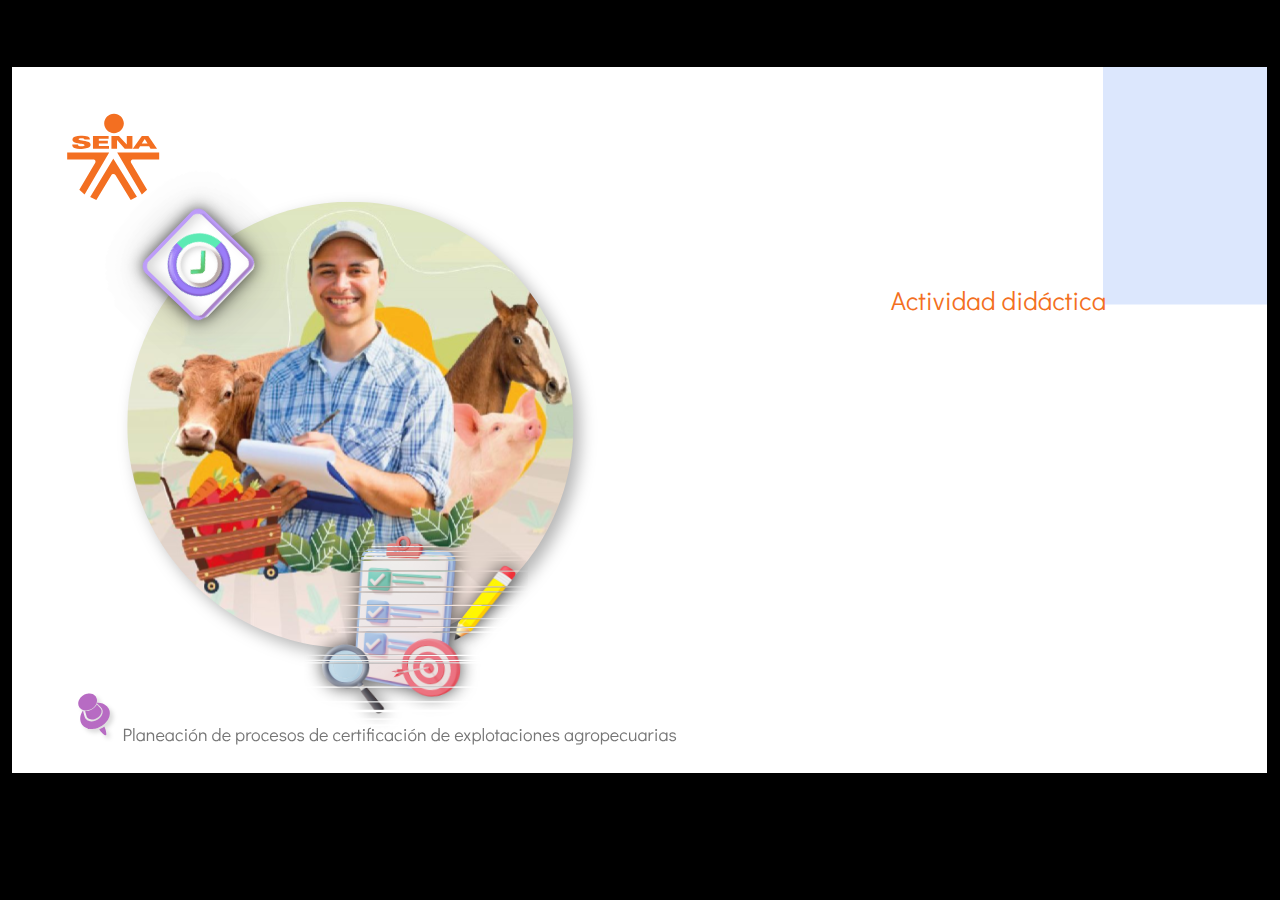
==== public/actividades/story.html @ 5ee7822a "Ajustes-maquetacion_2" ====
﻿<!doctype html>
<html lang="es">
<head>
  <meta charset="utf-8">
  <!-- Creado con Storyline 360 - http://www.articulate.com  -->
  <!-- version: 3.67.28569.0 -->
  <title>Actividad_didactica</title>
  <meta http-equiv="x-ua-compatible" content="IE=edge"/>
  <meta name="viewport" content="width=device-width,initial-scale=1,user-scalable=no,shrink-to-fit=no,minimal-ui"/>
  <meta name="apple-mobile-web-app-capable" content="yes"/>
  <style>
    html, body { height: 100%; padding: 0; margin: 0 }
    #app { height: 100%; width: 100%; }
  </style>

  <script>
    window.DS = {};
    window.globals = {
      DATA_PATH_BASE: '',
      HAS_FRAME: true,
      HAS_SLIDE: true,

      lmsPresent: false,
      tinCanPresent: false,
      cmi5Present: false,
      aoSupport: false,
      scale: 'show all',
      captureRc: false,
      browserSize: 'optimal',
      bgColor: '#000000',
      features: 'AccessibleVideo,FullScreenToggle,IE11Warning,InsertSvgPicture,LayerPresentAsDialog,MultipleQuizTracking,QuestionCorrectVariable,UpdatedThemeEditor',
      themeName: 'classic',
      preloaderColor: '#FFFFFF',
      suppressAnalytics: false,
      productChannel: 'stable',
      publishSource: 'storyline',
      aid: 'aid|5304b41d-7af7-4125-b8d1-83eb222823e2',
      cid: '04bfd34e-cd07-4569-9f02-371561cab23e',
      playerVersion: '3.67.28569.0',
      publishTimestamp: '2022-09-19T19:33:17.8847913Z',
      maxIosVideoElements: 10,
      connectionSettings: { },

      
      parseParams: function(qs) {
        if (window.globals.parsedParams != null) {
          return window.globals.parsedParams;
        }
        qs = (qs || window.location.search.substr(1)).split('+').join(' ');
        var params = {},
            tokens,
            re = /[?&]?([^=]+)=([^&]*)/g;

        while (tokens = re.exec(qs)) {
          params[decodeURIComponent(tokens[1]).trim()] =
            decodeURIComponent(tokens[2]).trim();
        }
        window.globals.parsedParams = params;
        return params;
      }

    };
  </script>
  <script>
    var isIe11 = ('ActiveXObject' in window || window.MSBlobBuilder != null)
      && window.msCrypto != null && !window.ActiveXObject;
    if (isIe11 && window.globals.features.indexOf('IE11Warning') != -1) {
      window.globals.unsupportedBrowser = true;
      document.write(atob('[base64]'));
    }
  </script>
  
  <script>window.THREE = { };</script>
  
</head>
<body style="background: #000000" class="cs-HTML theme-classic">
  <!-- 360 -->
  <script>!function(e){var i=/iPhone/i,o=/iPod/i,n=/iPad/i,t=/(?=.*\bAndroid\b)(?=.*\bMobile\b)/i,d=/Android/i,s=/(?=.*\bAndroid\b)(?=.*\bSD4930UR\b)/i,b=/(?=.*\bAndroid\b)(?=.*\b(?:KFOT|KFTT|KFJWI|KFJWA|KFSOWI|KFTHWI|KFTHWA|KFAPWI|KFAPWA|KFARWI|KFASWI|KFSAWI|KFSAWA)\b)/i,r=/IEMobile/i,h=/(?=.*\bWindows\b)(?=.*\bARM\b)/i,a=/BlackBerry/i,l=/BB10/i,p=/Opera Mini/i,f=/(CriOS|Chrome)(?=.*\bMobile\b)/i,u=/(?=.*\bFirefox\b)(?=.*\bMobile\b)/i,c=new RegExp("(?:Nexus 7|BNTV250|Kindle Fire|Silk|GT-P1000)","i"),w=function(e,i){return e.test(i)},A=function(e){var A=e||navigator.userAgent,v=A.split("[FBAN");if(void 0!==v[1]&&(A=v[0]),this.apple={phone:w(i,A),ipod:w(o,A),tablet:!w(i,A)&&w(n,A),device:w(i,A)||w(o,A)||w(n,A)},this.amazon={phone:w(s,A),tablet:!w(s,A)&&w(b,A),device:w(s,A)||w(b,A)},this.android={phone:w(s,A)||w(t,A),tablet:!w(s,A)&&!w(t,A)&&(w(b,A)||w(d,A)),device:w(s,A)||w(b,A)||w(t,A)||w(d,A)},this.windows={phone:w(r,A),tablet:w(h,A),device:w(r,A)||w(h,A)},this.other={blackberry:w(a,A),blackberry10:w(l,A),opera:w(p,A),firefox:w(u,A),chrome:w(f,A),device:w(a,A)||w(l,A)||w(p,A)||w(u,A)||w(f,A)},this.seven_inch=w(c,A),this.any=this.apple.device||this.android.device||this.windows.device||this.other.device||this.seven_inch,this.phone=this.apple.phone||this.android.phone||this.windows.phone,this.tablet=this.apple.tablet||this.android.tablet||this.windows.tablet,"undefined"==typeof window)return this},v=function(){var e=new A;return e.Class=A,e};"undefined"!=typeof module&&module.exports&&"undefined"==typeof window?module.exports=A:"undefined"!=typeof module&&module.exports&&"undefined"!=typeof window?module.exports=v():"function"==typeof define&&define.amd?define("isMobile",[],e.isMobile=v()):e.isMobile=v()}(this);
    window.isMobile.apple.tablet = window.isMobile.apple.tablet ||
      (navigator.platform === 'MacIntel' && navigator.maxTouchPoints > 1);
    window.isMobile.apple.device = window.isMobile.apple.device || window.isMobile.apple.tablet;
    window.isMobile.tablet = window.isMobile.tablet || window.isMobile.apple.tablet;
    window.isMobile.any = window.isMobile.any || window.isMobile.apple.tablet;
  </script>

  <div id="focus-sink" tabindex="-1"></div>

  <div id="preso"></div>
  <script>
    (function() {

      var classTypes = [ 'desktop', 'mobile', 'phone', 'tablet' ];

      var addDeviceClasses = function(prefix, testObj) {
        var curr, i;
        for (i = 0; i < classTypes.length; i++) {
          curr = classTypes[i];
          if (testObj[curr]) {
            document.body.classList.add(prefix + curr);
          }
        }
      };

      var params = window.globals.parseParams(),
          isDevicePreview = params.devicepreview === '1',
          isPhoneOverride = params.deviceType === 'phone' || (isDevicePreview && params.phone == '1'),
          isTabletOverride = (params.deviceType === 'tablet' || isDevicePreview) && !isPhoneOverride,
          isMobileOverride = isPhoneOverride || isTabletOverride;

      var deviceView = {
        desktop: !window.isMobile.any && !isMobileOverride,
        mobile: window.isMobile.any || isMobileOverride,
        phone: isPhoneOverride || (window.isMobile.phone && !isTabletOverride),
        tablet: isTabletOverride || window.isMobile.tablet
      };

      window.globals.deviceView = deviceView;
      window.isMobile.desktop = !window.isMobile.any;
      window.isMobile.mobile = window.isMobile.any;

      addDeviceClasses('view-', deviceView);

    })();
  </script>
  
  <script src='story_content/user.js' type=text/javascript></script>
  <div class="slide-loader"></div>

  <script>
    if (window.globals.deviceView.isMobile) { var doc = document, loader = doc.body.querySelector('.slide-loader'); [ 1, 2, 3 ].forEach(function(n) { var d = doc.createElement('div'); d.style.backgroundColor = window.globals.preloaderColor; d.classList.add('mobile-loader-dot'); d.classList.add('dot' + n); loader.appendChild(d); }); }
  </script>

  <div class="mobile-load-title-overlay" style="display: none">
    <div class="mobile-load-title">Actividad_didactica</div>
  </div>

  <div class="mobile-chrome-warning"></div>

  
<style>
  .warn-connection-dialog {
    display: none;
    background: transparent;
    pointer-events: none;
    position: fixed;
    left: 0;
    top: 0;
    width: 100%;
    height: 100%;
    z-index: 999;
  }

  .warn-connection-content {
    border-radius: 4px;
    background: white;
    border: 1px solid #E7E7E7;
    color: #333333;
    box-shadow: 0 2px 4px rgba(0, 0, 0, 0.25);
    transition: all 150ms ease-out;
    position: absolute;
    white-space: nowrap;
  }

  .view-phone.is-landscape .warn-connection-content {
    left: 23px;
    bottom: 23px;
  }

  .view-tablet.is-landscape .warn-connection-content {
    left: 50%;
    top: 20px;
    transform: translateX(-50%);
  }

  .is-portrait .warn-connection-content {
    transform: translate(-50%, calc(-100% - 15px));
  }

  .warn-connection-content p {
    display: inline-block;
    margin: 0 8px 0 0;
    line-height: 33px;
    font-size: 11px;
  }

  .warn-connection-content svg {
    position: relative;
    vertical-align: middle;
    margin: 0 2px 2px 8px;
  }

  .view-desktop .warn-connection-content {
    left: 1.5em;
    bottom: 1.5em;
  }

  .view-desktop .warn-connection-content p {
    font-size: 1.1em;
  }

  .is-offline .warn-connection-dialog {
    display: block;
  }

  .is-offline .cs-panel * {
    pointer-events: none !important;
  }

  .is-offline .cs-panel {
    pointer-events: all !important;
  }

  .is-offline #nav-controls * {
    pointer-events: none !important;
  }

  .is-offline #nav-controls {
    pointer-events: all !important;
  }
</style>

<div class="warn-connection-dialog">
  <div class="warn-connection-content">
    <svg width="17" height="15" viewBox="0 0 17 15" xmlns="http://www.w3.org/2000/svg">
      <path fill="#8F0000" stroke="white" d="M16.07,12.98 L15.88,12.23 L9.51,1.21 C8.97,0.26,7.6,0.26,7.06,1.21 L0.69,12.23 C0.15,13.16,0.81,14.36,1.91,14.36 H14.65 C15.47,14.36,16.05,13.7,16.07,12.98 Z"/>
      <path fill="white" stroke="white" d="M8.58,5.5 C8.35,5.28,8.5,5.35,8.21,5.32 C8.09,5.35,7.97,5.49,7.96,5.67 C7.97,5.79,7.98,5.92,7.98,6.04 L7.98,6.04 C7.99,6.17,8,6.31,8.01,6.43 L8.01,6.44 C8.03,6.92,8.06,7.41,8.09,7.9 L8.09,7.9 C8.12,8.39,8.14,8.88,8.17,9.37 C8.17,9.39,8.18,9.42,8.2,9.44 C8.23,9.46,8.25,9.47,8.28,9.47 C8.31,9.47,8.34,9.46,8.35,9.44 C8.37,9.43,8.38,9.4,8.39,9.35 L8.39,9.34 C8.39,9.24,8.4,9.15,8.4,9.05 L8.4,9.05 C8.41,8.96,8.41,8.86,8.42,8.75 C8.43,8.44,8.45,8.12,8.47,7.81 L8.47,7.81 C8.49,7.49,8.51,7.18,8.53,6.87 C8.55,6.46,8.56,6.05,8.59,5.64 L8.6,5.62 C8.6,5.57,8.59,5.53,8.58,5.5 L8.21,5.32 Z"/>
      <circle fill="white" stroke="white" cx="8.3" cy="11.35" r="0.3"/>
    </svg>
    <p>You are offline. Trying to reconnect...</p>
  </div>
</div>

<script>
  (function() {
    window.DS.connection = {
      warningShown: false,
      assets: {},
      loadingAssetGroup: false,
      retryDelay: 500
    };

    // @TODO this is POC code and can be cleaned up a bit more if we move forward
    // with the feature



    // The `window.globals.features` variable must be set in `webpack.dev.config` when testing locally - it is not enough
    // to have it in the data - but it must be set there as well.
    var useConnectionMessages = window.AbortController != null &&
      window.location.protocol != 'file:' &&
      window.globals.features.indexOf('ConnectionMessages') != -1;

    window.DS.connection.useConnectionMessages = useConnectionMessages

    var assetCount = 0;
    var checkLoadedId;
    var connectionSettings = window.globals.connectionSettings;

    if (useConnectionMessages && connectionSettings != null) {
      var contentEl = document.querySelector('.warn-connection-content');
      var messageEl = contentEl.querySelector('p')

      if (connectionSettings.useDarkTheme) {
        contentEl.style.borderColor = '#BABBBA';
        contentEl.style.backgroundColor = '#282828';
        contentEl.style.color = '#FFFFFF';
      }

      if (connectionSettings.message != null) {
        messageEl.textContent = window.decodeURIComponent(connectionSettings.message);
      }
    }

    function checkAssetsReady() {
      for (var i in DS.connection.assets) {
        if (!DS.connection.assets[i].success) {
          return false;
        }
      }
      return true;
    }

    function stopAssetGroup() {
      if (!useConnectionMessages) { return; }

      assetCount = 0;

      DS.connection.oldAssetGroup = DS.connection.assets;
      DS.connection.assets = {};
      DS.connection.loadingAssetGroup = false;
      clearInterval(checkLoadedId);
    }

    function startAssetGroup() {
      if (!useConnectionMessages) { return; }
      var ticks = 0;
      clearInterval(checkLoadedId);
      checkLoadedId = setInterval(function() {
        var loaded = 0;
        if (assetCount === 0 && loaded === 0) {
          clearInterval(checkLoadedId);
          return;
        }

        for (var i in DS.connection.assets) {
          if (DS.connection.assets[i].success) {
            loaded++;
          }
        }

        if (assetCount === loaded && checkAssetsReady()) {
          for (var i in DS.connection.assets) {
            if (DS.connection.assets[i].action) {
              DS.connection.assets[i].action();
            }
          }
          hideWarning();
          stopAssetGroup();
        }
      }, 100)
    }

    function requiredAsset(url, action, retry, type) {
      if (!useConnectionMessages) { return; }
      if (DS.connection.assets[url]) { return; }

      DS.connection.assets[url] = {
        success: false, action: action, retry: retry, type: type
      };
      assetCount = Object.keys(DS.connection.assets).length;
      if (!DS.connection.loadingAssetGroup) {
        startAssetGroup();
      }
      DS.connection.loadingAssetGroup = true;
    }

    function assetLoaded(url) {
      if (!useConnectionMessages) { return; }
      if (DS.connection.assets[url]) {
        DS.connection.assets[url].success = true;
      }
    }

    function assetFailed(url) {
      if (!useConnectionMessages) { return; }
      if (!DS.connection.assets[url]) {
        if (/\.js$/.test(url)) {
          setTimeout(function() {
            if (DS.connection.lastSlideLoaded != null) {
              DS.connection.lastSlideLoaded();
            }
          }, DS.connection.retryDelay);
        }
        return;
      }
      if (!DS.connection.warningShown) { showWarning(); }
      if (DS.connection.assets[url].retry) {
        setTimeout(function() {
          if (!DS.connection.assets[url].success) {
            DS.connection.assets[url].retry()
          }
        }, DS.connection.retryDelay);
      }
    }

    function hideWarning() {
      document.body.classList.remove('is-offline');
      DS.connection.warningShown = false;
    }
    DS.connection.hideWarning = hideWarning

    function showWarning(btn) {
      document.body.classList.add('is-offline')
      DS.connection.warningShown = true;
      updateWarningPosition();
    }

    function updateWarningPosition() {
      if (!DS.connection.warningShown) {
        return;
      }

      var isPortrait = document.body.classList.contains('is-portrait');
      var warningEl = document.querySelector('.warn-connection-content');

      if (isPortrait) {
        var slide = document.querySelector('.primary-slide');
        var slideRect = slide.getBoundingClientRect();

        warningEl.style.top = `${slideRect.top}px`
        warningEl.style.left = `${slideRect.left + slideRect.width / 2}px`
      } else {
        warningEl.style.top = null;
        warningEl.style.left = null;
      }

      window.requestAnimationFrame(updateWarningPosition);
    }

    // these will all be noops if the feature flag isn't set in
    // the data and `window.globals.features`
    DS.connection.requiredAsset = requiredAsset;
    DS.connection.assetLoaded = assetLoaded;
    DS.connection.assetFailed = assetFailed;
    DS.connection.stopAssetGroup = stopAssetGroup;
    DS.connection.startAssetGroup = startAssetGroup;
  })();
</script>


  <script>
    
    if (window.autoSpider && window.vInterfaceObject) {
      document.querySelector('.mobile-load-title-overlay').style.display = 'none';
    }
  </script>

  

  <link rel="stylesheet" href="html5/data/css/output.min.css" data-noprefix/>
</body>
<script src="html5/lib/scripts/bootstrapper.min.js"></script>
</html>
---- public/actividades/html5/data/css/output.min.css ----
@font-face {
  font-family: 'Didact GothicBold CBold5CE326C4';
  src: url('[data-uri]');
  font-style: normal;
  font-weight: normal;
}
@font-face {
  font-family: 'Didact Gothic Charset1_D8FB6661';
  src: url('[data-uri]');
  font-style: normal;
  font-weight: normal;
}
@font-face {
  font-family: 'Didact Gothic Charset0_9B944016';
  src: url('[data-uri]');
  font-style: normal;
  font-weight: normal;
}
@font-face {
  font-family: 'Didact GothicBold CBoldC69CEF59';
  src: url('[data-uri]');
  font-style: normal;
  font-weight: normal;
}
.cs-HTML {
  background: rgba(0, 0, 0, 1);
}
.cs-npnxnanbnsnfns00000000001 .cs-infopanel  {
  box-shadow: 0 1px 0 rgba(0, 0, 0, 1);
  background: rgba(255, 255, 255, 1);
}
.cs-npnxnanbnsnfns00000000001 .cs-infopanel .cs-link {
  color: rgba(124, 34, 128, 1);
}
.cs-npnxnanbnsnfns00000000001 .cs-infopanel .cs-link:hover {
  color: rgba(0, 0, 238, 1);
}
.cs-npnxnanbnsnfns00000000001 .cs-infopanel .cs-name {
  color: rgba(68, 68, 68, 1);
}
.cs-npnxnanbnsnfns00000000001 .cs-infopanel .cs-title {
  color: rgba(153, 153, 153, 1);
}
.cs-npnxnanbnsnfns00000000001 .cs-infopanelpopup  {
  box-shadow: 0 1px 0 rgba(0, 0, 0, 1);
  background: linear-gradient(180deg, rgba(29, 29, 29, 1) 0%, rgba(11, 11, 11, 1) 100%);
}
.cs-npnxnanbnsnfns00000000001 .cs-infopanelpopup .cs-link {
  color: rgba(255, 255, 255, 1);
}
.cs-npnxnanbnsnfns00000000001 .cs-infopanelpopup .cs-link:hover {
  color: rgba(117, 117, 117, 1);
}
.cs-npnxnanbnsnfns00000000001 .cs-infopanelpopup .cs-name {
  color: rgba(114, 114, 114, 1);
}
.cs-npnxnanbnsnfns00000000001 .cs-infopanelpopup .cs-bio {
  color: rgba(255, 255, 255, 1);
}
.cs-npnxnanbnsnfns00000000001 .cs-timer  {
  color: rgba(255, 255, 255, 1);
}
.cs-npnxnanbnsnfns00000000001 .cs-duration stop:first-child {
  stop-color: rgba(0, 215, 255, 1);
}
.cs-npnxnanbnsnfns00000000001 .cs-duration stop:last-child {
  stop-color: rgba(0, 171, 255, 1);
}
.cs-npnxnanbnsnfns00000000001 .cs-elapsed stop:first-child {
  stop-color: rgba(254, 227, 71, 1);
}
.cs-npnxnanbnsnfns00000000001 .cs-elapsed stop:last-child {
  stop-color: rgba(252, 204, 42, 1);
}
.cs-npnxnanbnsnfns00000000001 .cs-timer .cs-pie .cs-innerstroke {
  stroke: rgba(255, 255, 255, 1);
}
.cs-npnxnanbnsnfns00000000001 .cs-timer .cs-pie .cs-innerborder {
  stroke: rgba(204, 204, 204, 1);
}
.cs-npnxnanbnsnfns00000000001 .cs-window  {
  box-shadow: 0 8px 5px rgba(0, 0, 0, 0.2);
  border-color: rgba(29, 29, 29, 1);
  background: rgba(42, 42, 42, 1);
  color: rgba(255, 255, 255, 1);
}
.cs-npnxnanbnsnfns00000000001 .cs-window .cs-diva {
  border-color: rgba(49, 49, 49, 1);
}
.cs-npnxnanbnsnfns00000000001 .cs-window .cs-divb {
  border-color: rgba(14, 14, 14, 1);
}
.cs-npnxnanbnsnfns00000000001 .cs-editor .cs-editor-slide {
  color: rgba(255, 255, 255, 1);
}
.cs-npnxnanbnsnfns00000000001 .cs-editor .cs-editor-html {
  color: rgba(255, 255, 255, 1);
}
.cs-npnxnanbnsnfns00000000001 .cs-editor .cs-editor-button {
  text-shadow: 0 1px 0 rgba(0, 0, 0, 1);
  color: rgba(255, 255, 255, 1);
  border-color: rgba(3, 3, 3, 1);
  background: linear-gradient(180deg, rgba(51, 51, 51, 1) 0%, rgba(20, 20, 20, 1) 100%);
}
.cs-npnxnanbnsnfns00000000001 .cs-editor .cs-editor-button:hover {
  background: linear-gradient(180deg, rgba(58, 58, 58, 1) 0%, rgba(12, 12, 12, 1) 100%);
}
.cs-npnxnanbnsnfns00000000001 .cs-editor .cs-editor-button:active {
  background: linear-gradient(180deg, rgba(20, 20, 20, 1) 0%, rgba(50, 50, 50, 1) 100%);
}
.cs-npnxnanbnsnfns00000000001 .cs-listitem  {
  color: rgba(255, 255, 255, 1);
  border-color: rgba(52, 52, 52, 1);
}
.cs-npnxnanbnsnfns00000000001 .cs-listitem.cs-viewed {
  color: rgba(135, 135, 135, 1);
}
.cs-npnxnanbnsnfns00000000001 .cs-listitem.cs-selected {
  color: rgba(255, 255, 255, 1);
  background: rgba(63, 63, 63, 1);
}
.cs-npnxnanbnsnfns00000000001 .cs-listitem.cs-selected:hover {
  background: rgba(63, 63, 63, 1);
}
.cs-npnxnanbnsnfns00000000001 .cs-listitem.cs-selected.hover {
  background: rgba(63, 63, 63, 1);
}
.cs-npnxnanbnsnfns00000000001 .cs-listitem.cs-selected:focus {
  background: rgba(63, 63, 63, 1);
}
.cs-npnxnanbnsnfns00000000001 .cs-listitem .cs-icon-carrot {
  fill: rgba(255, 255, 255, 1);
}
.cs-npnxnanbnsnfns00000000001 .cs-listitem .cs-icon-carrot .cs-shadow {
  fill: rgba(0, 0, 0, 1);
}
.cs-npnxnanbnsnfns00000000001 .cs-listitem:hover {
  background: rgba(49, 49, 49, 1);
}
.cs-npnxnanbnsnfns00000000001 .cs-listitem.hover {
  background: rgba(49, 49, 49, 1);
}
.cs-npnxnanbnsnfns00000000001 .cs-listitem:focus {
  background: rgba(49, 49, 49, 1);
}
.cs-npnxnanbnsnfns00000000001 .cs-glossary  {
  color: rgba(255, 255, 255, 1);
}
.cs-npnxnanbnsnfns00000000001 .cs-glossary .cs-scrolling-panel {
  background: rgba(51, 51, 51, 1);
}
.cs-npnxnanbnsnfns00000000001 .cs-glossary .cs-term.cs-selected .cs-choice-list-trigger {
  color: rgba(255, 255, 255, 1);
  background: rgba(63, 63, 63, 1);
}
.cs-npnxnanbnsnfns00000000001 .cs-glossary .cs-term.cs-selected .cs-choice-list-trigger:focus {
  color: rgba(255, 255, 255, 1);
  background: rgba(63, 63, 63, 1);
}
.cs-npnxnanbnsnfns00000000001 .cs-glossary .cs-term:hover .cs-choice-list-trigger {
  background: rgba(28, 28, 28, 1);
}
.cs-npnxnanbnsnfns00000000001 .cs-glossary .cs-term.hover .cs-choice-list-trigger {
  background: rgba(28, 28, 28, 1);
}
.cs-npnxnanbnsnfns00000000001 .cs-glossary .cs-term .cs-choice-list-trigger:focus {
  background: rgba(28, 28, 28, 1);
}
.cs-npnxnanbnsnfns00000000001 .cs-glossary .cs-diva {
  border-color: rgba(61, 61, 61, 1);
}
.cs-npnxnanbnsnfns00000000001 .cs-glossary .cs-divb {
  border-color: rgba(32, 32, 32, 1);
}
.cs-npnxnanbnsnfns00000000001 .cs-glossary .cs-divc {
  border-color: rgba(61, 61, 61, 1);
}
.cs-npnxnanbnsnfns00000000001 .cs-glossary .cs-heading {
  color: rgba(255, 255, 255, 1);
}
.cs-npnxnanbnsnfns00000000001 .cs-resource .cs-separator {
  border-color: rgba(44, 44, 44, 1);
}
.cs-npnxnanbnsnfns00000000001 .cs-outline  {
  color: rgba(255, 255, 255, 1);
}
.cs-npnxnanbnsnfns00000000001 .cs-outline .cs-diva {
  border-color: rgba(28, 28, 28, 1);
}
.cs-npnxnanbnsnfns00000000001 .cs-outline .cs-divb {
  border-color: rgba(54, 54, 54, 1);
}
.cs-npnxnanbnsnfns00000000001 .cs-outline .cs-divc {
  border-color: rgba(52, 52, 52, 1);
}
.cs-npnxnanbnsnfns00000000001 .cs-outline .cs-search-filter:hover {
  color: rgba(117, 117, 117, 1);
}
.cs-npnxnanbnsnfns00000000001 .cs-outline .cs-search-filter.hover {
  color: rgba(117, 117, 117, 1);
}
.cs-npnxnanbnsnfns00000000001 .cs-transcript  {
  color: rgba(255, 255, 255, 1);
}
.cs-npnxnanbnsnfns00000000001 .cs-transcript .cs-div {
  border-color: rgba(44, 44, 44, 1);
}
.cs-npnxnanbnsnfns00000000001 .cs-tabs:not(.topmenu-item) {
  color: rgba(114, 114, 114, 1);
}
.cs-npnxnanbnsnfns00000000001 .cs-tabs .cs-inner-button:not(.topmenu-item) {
  text-shadow: 0 1px 0 rgba(0, 0, 0, 1);
}
.cs-npnxnanbnsnfns00000000001 .cs-tabs:hover:not(.topmenu-item) {
  color: rgba(82, 84, 84, 1);
}
.cs-npnxnanbnsnfns00000000001 .cs-tabs.cs-selected {
  background: rgba(36, 36, 36, 1);
  color: rgba(255, 255, 255, 1);
}
.cs-npnxnanbnsnfns00000000001 .cs-seekcontrol  {
  background: linear-gradient(180deg, rgba(51, 51, 51, 1) 0%, rgba(20, 20, 20, 1) 100%);
  border-color: rgba(3, 3, 3, 1);
}
.cs-npnxnanbnsnfns00000000001 .cs-seekcontrol .cs-button:hover .cs-icon {
  fill: rgba(255, 255, 255, 1);
}
.cs-npnxnanbnsnfns00000000001 .cs-seekcontrol .cs-button.hover .cs-icon {
  fill: rgba(255, 255, 255, 1);
}
.cs-npnxnanbnsnfns00000000001 .cs-seekcontrol .cs-button .cs-icon-shadow {
  fill: rgba(0, 0, 0, 1);
}
.cs-npnxnanbnsnfns00000000001 .cs-seekcontrol .cs-button .cs-icon {
  fill: rgba(255, 255, 255, 1);
}
.cs-npnxnanbnsnfns00000000001 .cs-seekcontrol .cs-seek .cs-fill {
  background: rgba(255, 255, 255, 1);
}
.cs-npnxnanbnsnfns00000000001 .cs-seekcontrol .cs-seek {
  background: rgba(34, 34, 34, 1);
  border-color: rgba(26, 26, 26, 1);
}
.cs-npnxnanbnsnfns00000000001 .cs-searchinput .cs-input {
  color: rgba(45, 45, 45, 1);
  border-color: rgba(32, 32, 32, 1);
  background: rgba(255, 255, 255, 1);
}
.cs-npnxnanbnsnfns00000000001 .cs-searchinput .cs-input:focus {
  color: rgba(45, 45, 45, 1);
  background: rgba(255, 255, 255, 1);
}
.cs-npnxnanbnsnfns00000000001 .cs-searchinput .cs-input:hover {
  box-shadow: inset 0 0 1px 0 rgba(235, 148, 113, 0);
}
.cs-npnxnanbnsnfns00000000001 .cs-searchinput .cs-input.hover {
  box-shadow: inset 0 0 1px 0 rgba(235, 148, 113, 0);
}
.cs-npnxnanbnsnfns00000000001 .cs-searchinput .cs-button .cs-icon {
  fill: rgba(255, 255, 255, 1);
}
.cs-npnxnanbnsnfns00000000001 .cs-searchinput .cs-button:hover {
  fill: linear-gradient(180deg, rgba(58, 58, 58, 1) 0%, rgba(12, 12, 12, 1) 100%);
}
.cs-npnxnanbnsnfns00000000001 .cs-searchinput .cs-button.hover {
  fill: linear-gradient(180deg, rgba(58, 58, 58, 1) 0%, rgba(12, 12, 12, 1) 100%);
}
.cs-npnxnanbnsnfns00000000001 .cs-menu  {
  box-shadow: 0 1px 0 rgba(14, 14, 14, 1);
  background: rgba(36, 36, 36, 1);
}
.cs-npnxnanbnsnfns00000000001 .cs-topmenu-item.active .cs-tab {
  background: rgba(36, 36, 36, 1);
}
.cs-npnxnanbnsnfns00000000001 .cs-logo  {
  box-shadow: 0 1px 0 rgba(0, 0, 0, 1);
  background: rgba(255, 255, 255, 1);
}
.cs-npnxnanbnsnfns00000000001 .cs-checkbox  {
  color: rgba(255, 255, 255, 1);
}
.cs-npnxnanbnsnfns00000000001 .cs-checkbox:hover {
  border-color: rgba(156, 156, 156, 1);
}
.cs-npnxnanbnsnfns00000000001 .cs-checkbox.hover {
  border-color: rgba(156, 156, 156, 1);
}
.cs-npnxnanbnsnfns00000000001 .cs-checkbox .cs-box {
  color: rgba(255, 255, 255, 1);
  border-color: rgba(22, 22, 22, 1);
}
.cs-npnxnanbnsnfns00000000001 .cs-checkbox .cs-box:checked::after {
  color: rgba(43, 196, 0, 1);
}
.cs-npnxnanbnsnfns00000000001 .cs-checkbox .cs-box.checked.after {
  color: rgba(43, 196, 0, 1);
}
.cs-npnxnanbnsnfns00000000001 .cs-button  {
  text-shadow: 0 1px 0 rgba(0, 0, 0, 0);
  color: rgba(255, 255, 255, 1);
  border-color: rgba(3, 3, 3, 1);
  background: linear-gradient(180deg, rgba(243, 111, 33, 1) 0%, rgba(243, 111, 33, 1) 100%);
  box-shadow: 0 1px 0 rgba(37, 37, 37, 1);
}
.cs-npnxnanbnsnfns00000000001 .cs-button .cs-icon {
  fill: rgba(255, 255, 255, 1);
}
.cs-npnxnanbnsnfns00000000001 .cs-button .cs-icon-shadow {
  fill: rgba(0, 0, 0, 0);
}
.cs-npnxnanbnsnfns00000000001 .cs-button:hover {
  background: linear-gradient(180deg, rgba(253, 188, 46, 1) 0%, rgba(255, 192, 0, 1) 100%);
}
.cs-npnxnanbnsnfns00000000001 .cs-button.hover {
  background: linear-gradient(180deg, rgba(253, 188, 46, 1) 0%, rgba(255, 192, 0, 1) 100%);
}
.cs-npnxnanbnsnfns00000000001 .cs-button:active {
  background: linear-gradient(180deg, rgba(20, 20, 20, 1) 0%, rgba(50, 50, 50, 1) 100%);
}
.cs-npnxnanbnsnfns00000000001 .cs-button.cs-disabled:hover {
  background: linear-gradient(180deg, rgba(243, 111, 33, 1) 0%, rgba(243, 111, 33, 1) 100%);
}
.cs-npnxnanbnsnfns00000000001 .cs-button.cs-disabled.hover {
  background: linear-gradient(180deg, rgba(243, 111, 33, 1) 0%, rgba(243, 111, 33, 1) 100%);
}
.cs-npnxnanbnsnfns00000000001 .cs-button.cs-disabled:active {
  background: linear-gradient(180deg, rgba(243, 111, 33, 1) 0%, rgba(243, 111, 33, 1) 100%);
}
.cs-npnxnanbnsnfns00000000001 .cs-button.cs-volume:hover {
  background: linear-gradient(180deg, rgba(243, 111, 33, 1) 0%, rgba(243, 111, 33, 1) 100%);
}
.cs-npnxnanbnsnfns00000000001 .cs-button.cs-volume.hover {
  background: linear-gradient(180deg, rgba(243, 111, 33, 1) 0%, rgba(243, 111, 33, 1) 100%);
}
.cs-npnxnanbnsnfns00000000001 .cs-button.cs-volume:active {
  background: linear-gradient(180deg, rgba(243, 111, 33, 1) 0%, rgba(243, 111, 33, 1) 100%);
}
.cs-npnxnanbnsnfns00000000001.cs-base  {
  color: rgba(255, 255, 255, 1);
  border-color: rgba(0, 0, 0, 1);
  background: linear-gradient(180deg, rgba(0, 0, 0, 1) 0%, rgba(0, 0, 0, 1) 100%);
}
.cs-npnxnanbnsnfns00000000001.cs-base .cs-separator .cs-diva {
  background: rgba(14, 14, 14, 1);
}
.cs-npnxnanbnsnfns00000000001.cs-base .cs-separator .cs-divb {
  background: rgba(49, 49, 49, 1);
}
.cs-npnxnanbnsnfns00000000001.cs-base .cs-topmenu-item.active .cs-tab {
  border-color: rgba(14, 14, 14, 1);
}
.cs-npnxnanbnsnfns00000000001.cs-base .cs-topmenu-item.active .cs-panel {
  border-color: rgba(14, 14, 14, 1);
}
.cs-npnxnanbnsnfns00000000001.cs-base .cs-left {
  background: linear-gradient(180deg, rgba(27, 27, 27, 1) 0%, rgba(10, 10, 10, 1) 100%);
}
.cs-npnxnanbnsnfns00000000001.cs-base .cs-area-primary .cs-slide-container {
  background: linear-gradient(180deg, rgba(29, 29, 29, 1) 0%, rgba(11, 11, 11, 1) 100%);
}
.cs-npnxnanbnsnfns00000000001 .cs-volume::-moz-range-thumb {
  border-color: rgba(28, 28, 28, 1);
  box-shadow: inset 0 0 1px 0 rgba(90, 90, 90, 1);
  background: rgba(76, 76, 76, 1);
}
.cs-npnxnanbnsnfns00000000001 .cs-volume::-ms-thumb {
  border-color: rgba(28, 28, 28, 1);
  box-shadow: inset 0 0 1px 0 rgba(90, 90, 90, 1);
  background: rgba(76, 76, 76, 1);
}
.cs-npnxnanbnsnfns00000000001 .cs-volume::-webkit-slider-thumb {
  border-color: rgba(28, 28, 28, 1);
  box-shadow: inset 0 0 1px 0 rgba(90, 90, 90, 1);
  background: rgba(76, 76, 76, 1);
}
.cs-npnxnanbnsnfns00000000001 .cs-volume::-moz-range-track {
  border-color: rgba(73, 73, 73, 1);
  background: rgba(49, 49, 49, 1);
}
.cs-npnxnanbnsnfns00000000001 .cs-volume::-ms-track {
  border-color: rgba(73, 73, 73, 1);
  background: rgba(49, 49, 49, 1);
}
.cs-npnxnanbnsnfns00000000001 .cs-volume::-webkit-slider-runnable-track {
  border-color: rgba(73, 73, 73, 1);
  background: rgba(49, 49, 49, 1);
}
body.show-focus .tab-focus-box {
  border-color: rgba(255, 255, 0, 1);
}
.skipnav {
  border-color: rgba(255, 255, 0, 1);
}
.fn-npnxnanbsnfns00000000001 {
  font-family: 'Didact Gothic654D575A';
  -webkit-font-variant-ligatures: no-common-ligatures;
  font-variant-ligatures: no-common-ligatures;
}
.fn-pxabnsnfns00000000001 {
  font-family: 'Didact Gothic654D575A';
  -webkit-font-variant-ligatures: no-common-ligatures;
  font-variant-ligatures: no-common-ligatures;
}
.fn-npxnabnsnfns00000000001 {
  font-family: 'Didact Gothic654D575A';
  -webkit-font-variant-ligatures: no-common-ligatures;
  font-variant-ligatures: no-common-ligatures;
}
.fn-npnxnanbnsnfns00000000001 {
  font-family: 'Didact Gothic654D575A';
  -webkit-font-variant-ligatures: no-common-ligatures;
  font-variant-ligatures: no-common-ligatures;
}
.fn-pxabnsnfns00000000000 {
  font-family: 'Didact Gothic654D575A';
  -webkit-font-variant-ligatures: no-common-ligatures;
  font-variant-ligatures: no-common-ligatures;
}
@font-face {
  font-family: 'Didact Gothic654D575A';
  src: url('[data-uri]');
  font-style: normal;
  font-weight: normal;
}
@font-face {
  font-family: 'Didact Gothic654D575A';
  src: url('[data-uri]');
  font-style: normal;
  font-weight: normal;
}
.cs-InvalidPromptSlide .cs-5xU5RBleVLi-InvalidPromptSlide-btn0 {
  color: rgba(255, 255, 255, 1);
  border-color: rgba(3, 3, 3, 1);
  background: linear-gradient(180deg, rgba(51, 51, 51, 1) 0%, rgba(20, 20, 20, 1) 100%);
  text-shadow: 0 1px 0 rgba(0, 0, 0, 1);
}
.cs-InvalidPromptSlide .cs-5xU5RBleVLi-InvalidPromptSlide-btn0 .cs-html {
  color: rgba(255, 255, 255, 1);
}
.cs-InvalidPromptSlide .cs-5xU5RBleVLi-InvalidPromptSlide-btn0 .cs-slide {
  border-color: rgba(255, 255, 255, 1);
}
.cs-InvalidPromptSlide .cs-5xU5RBleVLi-InvalidPromptSlide-btn0:hover {
  background: linear-gradient(180deg, rgba(58, 58, 58, 1) 0%, rgba(12, 12, 12, 1) 100%);
}
.cs-InvalidPromptSlide .cs-5xU5RBleVLi-InvalidPromptSlide-btn0:active {
  background: linear-gradient(180deg, rgba(20, 20, 20, 1) 0%, rgba(50, 50, 50, 1) 100%);
}
.cs-PrintPromptSlide .cs-5xU5RBleVLi-PrintPromptSlide-btn0 {
  color: rgba(255, 255, 255, 1);
  border-color: rgba(3, 3, 3, 1);
  background: linear-gradient(180deg, rgba(51, 51, 51, 1) 0%, rgba(20, 20, 20, 1) 100%);
  text-shadow: 0 1px 0 rgba(0, 0, 0, 1);
}
.cs-PrintPromptSlide .cs-5xU5RBleVLi-PrintPromptSlide-btn0 .cs-html {
  color: rgba(255, 255, 255, 1);
}
.cs-PrintPromptSlide .cs-5xU5RBleVLi-PrintPromptSlide-btn0 .cs-slide {
  border-color: rgba(255, 255, 255, 1);
}
.cs-PrintPromptSlide .cs-5xU5RBleVLi-PrintPromptSlide-btn0:hover {
  background: linear-gradient(180deg, rgba(58, 58, 58, 1) 0%, rgba(12, 12, 12, 1) 100%);
}
.cs-PrintPromptSlide .cs-5xU5RBleVLi-PrintPromptSlide-btn0:active {
  background: linear-gradient(180deg, rgba(20, 20, 20, 1) 0%, rgba(50, 50, 50, 1) 100%);
}
.cs-ScrollPromptSlide .cs-5xU5RBleVLi-ScrollPromptSlide-btn0 {
  color: rgba(255, 255, 255, 1);
  border-color: rgba(3, 3, 3, 1);
  background: linear-gradient(180deg, rgba(51, 51, 51, 1) 0%, rgba(20, 20, 20, 1) 100%);
  text-shadow: 0 1px 0 rgba(0, 0, 0, 1);
}
.cs-ScrollPromptSlide .cs-5xU5RBleVLi-ScrollPromptSlide-btn0 .cs-html {
  color: rgba(255, 255, 255, 1);
}
.cs-ScrollPromptSlide .cs-5xU5RBleVLi-ScrollPromptSlide-btn0 .cs-slide {
  border-color: rgba(255, 255, 255, 1);
}
.cs-ScrollPromptSlide .cs-5xU5RBleVLi-ScrollPromptSlide-btn0:hover {
  background: linear-gradient(180deg, rgba(58, 58, 58, 1) 0%, rgba(12, 12, 12, 1) 100%);
}
.cs-ScrollPromptSlide .cs-5xU5RBleVLi-ScrollPromptSlide-btn0:active {
  background: linear-gradient(180deg, rgba(20, 20, 20, 1) 0%, rgba(50, 50, 50, 1) 100%);
}
.cs-ExternalInterfaceErrorSlide .cs-buttonOK {
  color: rgba(255, 255, 255, 1);
  border-color: rgba(3, 3, 3, 1);
  background: linear-gradient(180deg, rgba(51, 51, 51, 1) 0%, rgba(20, 20, 20, 1) 100%);
  text-shadow: 0 1px 0 rgba(0, 0, 0, 1);
}
.cs-ExternalInterfaceErrorSlide .cs-buttonOK .cs-html {
  color: rgba(255, 255, 255, 1);
}
.cs-ExternalInterfaceErrorSlide .cs-buttonOK .cs-slide {
  border-color: rgba(255, 255, 255, 1);
}
.cs-ExternalInterfaceErrorSlide .cs-buttonOK:hover {
  background: linear-gradient(180deg, rgba(58, 58, 58, 1) 0%, rgba(12, 12, 12, 1) 100%);
}
.cs-ExternalInterfaceErrorSlide .cs-buttonOK:active {
  background: linear-gradient(180deg, rgba(20, 20, 20, 1) 0%, rgba(50, 50, 50, 1) 100%);
}
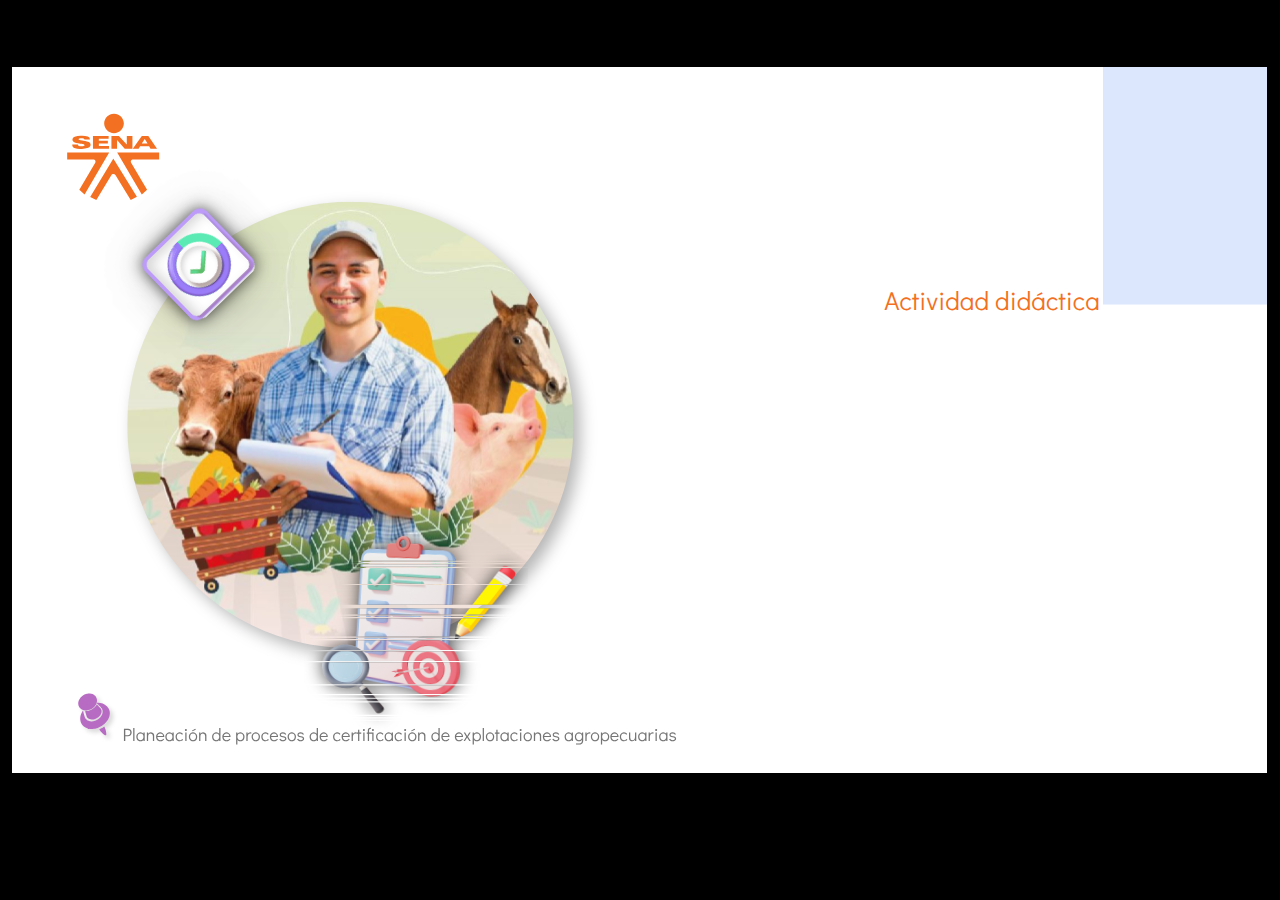
==== commit d9d00bf7: "AD" ====
--- a/public/actividades/story.html
+++ b/public/actividades/story.html
@@ -4,7 +4,7 @@
   <meta charset="utf-8">
   <!-- Creado con Storyline 360 - http://www.articulate.com  -->
   <!-- version: 3.67.28569.0 -->
-  <title>Actividad_didactica</title>
+  <title>Actividad_didactica_cf10</title>
   <meta http-equiv="x-ua-compatible" content="IE=edge"/>
   <meta name="viewport" content="width=device-width,initial-scale=1,user-scalable=no,shrink-to-fit=no,minimal-ui"/>
   <meta name="apple-mobile-web-app-capable" content="yes"/>
@@ -35,9 +35,9 @@
       productChannel: 'stable',
       publishSource: 'storyline',
       aid: 'aid|5304b41d-7af7-4125-b8d1-83eb222823e2',
-      cid: '04bfd34e-cd07-4569-9f02-371561cab23e',
+      cid: '9cd8b63a-c214-4ae2-9015-40299fc2907c',
       playerVersion: '3.67.28569.0',
-      publishTimestamp: '2022-09-19T19:33:17.8847913Z',
+      publishTimestamp: '2022-09-30T21:27:27.5739583Z',
       maxIosVideoElements: 10,
       connectionSettings: { },
 
@@ -131,7 +131,7 @@
   </script>
 
   <div class="mobile-load-title-overlay" style="display: none">
-    <div class="mobile-load-title">Actividad_didactica</div>
+    <div class="mobile-load-title">Actividad_didactica_cf10</div>
   </div>
 
   <div class="mobile-chrome-warning"></div>
--- a/public/actividades/html5/data/css/output.min.css
+++ b/public/actividades/html5/data/css/output.min.css
@@ -1,11 +1,11 @@
 @font-face {
-  font-family: 'Didact GothicBold CBold5CE326C4';
+  font-family: 'Didact GothicBold CBold52367BBC';
   src: url('[data-uri]');
   font-style: normal;
   font-weight: normal;
 }
 @font-face {
-  font-family: 'Didact Gothic Charset1_D8FB6661';
+  font-family: 'Didact Gothic Charset1_60A24126';
   src: url('[data-uri]');
   font-style: normal;
   font-weight: normal;
@@ -428,58 +428,58 @@
   font-style: normal;
   font-weight: normal;
 }
-.cs-InvalidPromptSlide .cs-5xU5RBleVLi-InvalidPromptSlide-btn0 {
+.cs-InvalidPromptSlide .cs-6Qc8tXoFegc-InvalidPromptSlide-btn0 {
   color: rgba(255, 255, 255, 1);
   border-color: rgba(3, 3, 3, 1);
   background: linear-gradient(180deg, rgba(51, 51, 51, 1) 0%, rgba(20, 20, 20, 1) 100%);
   text-shadow: 0 1px 0 rgba(0, 0, 0, 1);
 }
-.cs-InvalidPromptSlide .cs-5xU5RBleVLi-InvalidPromptSlide-btn0 .cs-html {
-  color: rgba(255, 255, 255, 1);
-}
-.cs-InvalidPromptSlide .cs-5xU5RBleVLi-InvalidPromptSlide-btn0 .cs-slide {
+.cs-InvalidPromptSlide .cs-6Qc8tXoFegc-InvalidPromptSlide-btn0 .cs-html {
+  color: rgba(255, 255, 255, 1);
+}
+.cs-InvalidPromptSlide .cs-6Qc8tXoFegc-InvalidPromptSlide-btn0 .cs-slide {
   border-color: rgba(255, 255, 255, 1);
 }
-.cs-InvalidPromptSlide .cs-5xU5RBleVLi-InvalidPromptSlide-btn0:hover {
+.cs-InvalidPromptSlide .cs-6Qc8tXoFegc-InvalidPromptSlide-btn0:hover {
   background: linear-gradient(180deg, rgba(58, 58, 58, 1) 0%, rgba(12, 12, 12, 1) 100%);
 }
-.cs-InvalidPromptSlide .cs-5xU5RBleVLi-InvalidPromptSlide-btn0:active {
+.cs-InvalidPromptSlide .cs-6Qc8tXoFegc-InvalidPromptSlide-btn0:active {
   background: linear-gradient(180deg, rgba(20, 20, 20, 1) 0%, rgba(50, 50, 50, 1) 100%);
 }
-.cs-PrintPromptSlide .cs-5xU5RBleVLi-PrintPromptSlide-btn0 {
+.cs-PrintPromptSlide .cs-6Qc8tXoFegc-PrintPromptSlide-btn0 {
   color: rgba(255, 255, 255, 1);
   border-color: rgba(3, 3, 3, 1);
   background: linear-gradient(180deg, rgba(51, 51, 51, 1) 0%, rgba(20, 20, 20, 1) 100%);
   text-shadow: 0 1px 0 rgba(0, 0, 0, 1);
 }
-.cs-PrintPromptSlide .cs-5xU5RBleVLi-PrintPromptSlide-btn0 .cs-html {
-  color: rgba(255, 255, 255, 1);
-}
-.cs-PrintPromptSlide .cs-5xU5RBleVLi-PrintPromptSlide-btn0 .cs-slide {
+.cs-PrintPromptSlide .cs-6Qc8tXoFegc-PrintPromptSlide-btn0 .cs-html {
+  color: rgba(255, 255, 255, 1);
+}
+.cs-PrintPromptSlide .cs-6Qc8tXoFegc-PrintPromptSlide-btn0 .cs-slide {
   border-color: rgba(255, 255, 255, 1);
 }
-.cs-PrintPromptSlide .cs-5xU5RBleVLi-PrintPromptSlide-btn0:hover {
+.cs-PrintPromptSlide .cs-6Qc8tXoFegc-PrintPromptSlide-btn0:hover {
   background: linear-gradient(180deg, rgba(58, 58, 58, 1) 0%, rgba(12, 12, 12, 1) 100%);
 }
-.cs-PrintPromptSlide .cs-5xU5RBleVLi-PrintPromptSlide-btn0:active {
+.cs-PrintPromptSlide .cs-6Qc8tXoFegc-PrintPromptSlide-btn0:active {
   background: linear-gradient(180deg, rgba(20, 20, 20, 1) 0%, rgba(50, 50, 50, 1) 100%);
 }
-.cs-ScrollPromptSlide .cs-5xU5RBleVLi-ScrollPromptSlide-btn0 {
+.cs-ScrollPromptSlide .cs-6Qc8tXoFegc-ScrollPromptSlide-btn0 {
   color: rgba(255, 255, 255, 1);
   border-color: rgba(3, 3, 3, 1);
   background: linear-gradient(180deg, rgba(51, 51, 51, 1) 0%, rgba(20, 20, 20, 1) 100%);
   text-shadow: 0 1px 0 rgba(0, 0, 0, 1);
 }
-.cs-ScrollPromptSlide .cs-5xU5RBleVLi-ScrollPromptSlide-btn0 .cs-html {
-  color: rgba(255, 255, 255, 1);
-}
-.cs-ScrollPromptSlide .cs-5xU5RBleVLi-ScrollPromptSlide-btn0 .cs-slide {
+.cs-ScrollPromptSlide .cs-6Qc8tXoFegc-ScrollPromptSlide-btn0 .cs-html {
+  color: rgba(255, 255, 255, 1);
+}
+.cs-ScrollPromptSlide .cs-6Qc8tXoFegc-ScrollPromptSlide-btn0 .cs-slide {
   border-color: rgba(255, 255, 255, 1);
 }
-.cs-ScrollPromptSlide .cs-5xU5RBleVLi-ScrollPromptSlide-btn0:hover {
+.cs-ScrollPromptSlide .cs-6Qc8tXoFegc-ScrollPromptSlide-btn0:hover {
   background: linear-gradient(180deg, rgba(58, 58, 58, 1) 0%, rgba(12, 12, 12, 1) 100%);
 }
-.cs-ScrollPromptSlide .cs-5xU5RBleVLi-ScrollPromptSlide-btn0:active {
+.cs-ScrollPromptSlide .cs-6Qc8tXoFegc-ScrollPromptSlide-btn0:active {
   background: linear-gradient(180deg, rgba(20, 20, 20, 1) 0%, rgba(50, 50, 50, 1) 100%);
 }
 .cs-ExternalInterfaceErrorSlide .cs-buttonOK {
